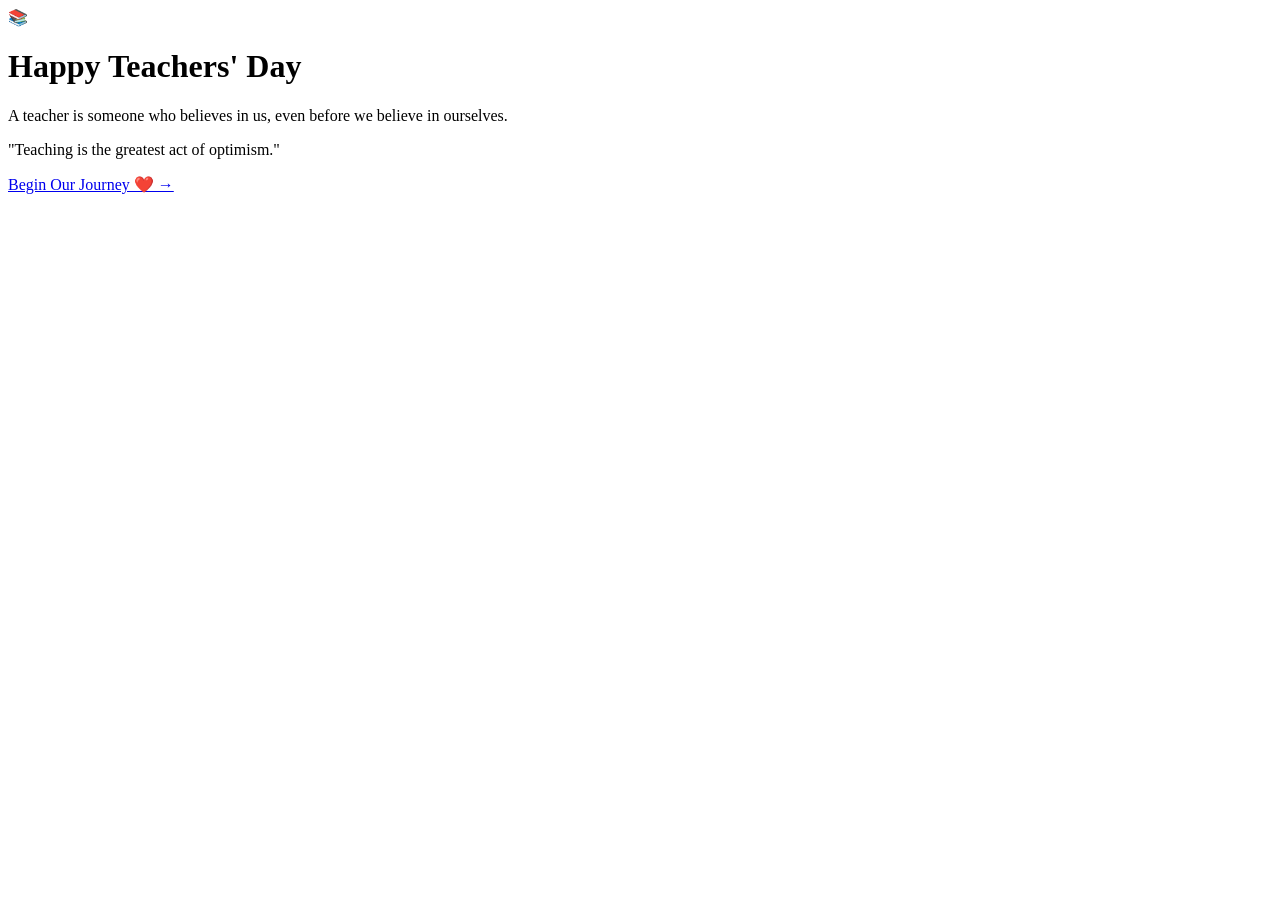
==== index.html @ b3c3014d "Create index.html" ====
<!DOCTYPE html>
<html lang="en">
<head>
    <meta charset="UTF-8">
    <meta name="viewport" content="width=device-width, initial-scale=1.0">
    <title>Happy Teachers' Day</title>
    <link rel="stylesheet" href="style.css">
</head>

<body class="welcome-page">

    <div class="particles"></div>

    <div class="container">
        <div class="book">📚</div>

        <h1>Happy Teachers' Day</h1>

        <p class="subtitle">
            A teacher is someone who believes in us,
            even before we believe in ourselves.
        </p>

        <div class="quote-box">
            <p>"Teaching is the greatest act of optimism."</p>
        </div>

        <a href="thankyou.html" class="btn">
            Begin Our Journey ❤️ →
        </a>
    </div>

</body>
</html>
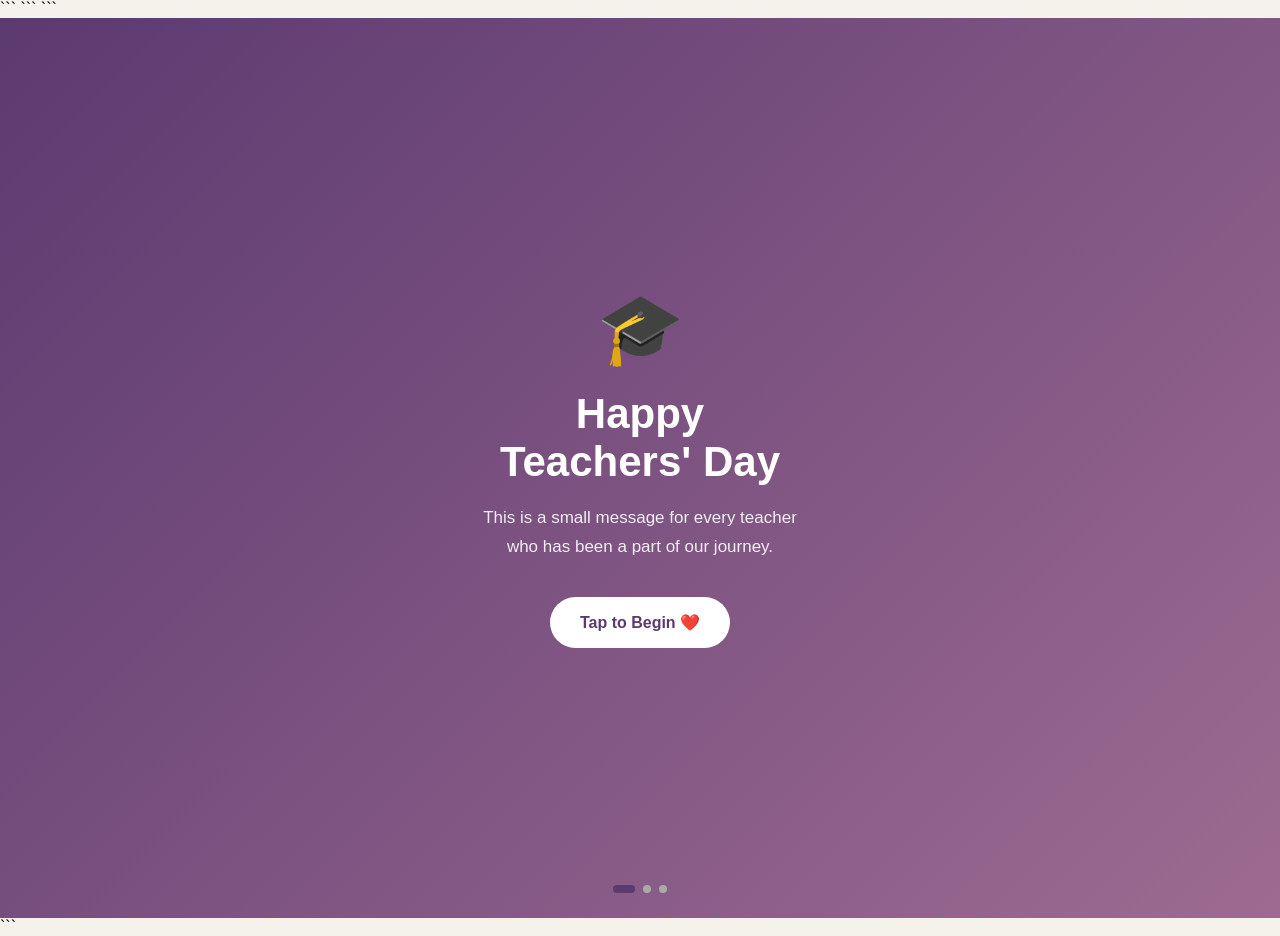
==== commit a87a743c: "Update index.html" ====
--- a/index.html
+++ b/index.html
@@ -1,34 +1,432 @@
 <!DOCTYPE html>
+
 <html lang="en">
 <head>
     <meta charset="UTF-8">
     <meta name="viewport" content="width=device-width, initial-scale=1.0">
-    <title>Happy Teachers' Day</title>
-    <link rel="stylesheet" href="style.css">
+
+```
+<title>Happy Teachers' Day ❤️</title>
+
+<style>
+    * {
+        margin: 0;
+        padding: 0;
+        box-sizing: border-box;
+    }
+
+    body {
+        font-family: Arial, sans-serif;
+        background: #f5f1eb;
+        overflow: hidden;
+    }
+
+    /* MAIN APP */
+    .app {
+        width: 100%;
+        height: 100vh;
+        height: 100dvh;
+        position: relative;
+        overflow: hidden;
+    }
+
+    /* EVERY SCREEN */
+    .screen {
+        position: absolute;
+        width: 100%;
+        height: 100%;
+        padding: 30px 22px;
+        display: none;
+        flex-direction: column;
+        justify-content: center;
+        align-items: center;
+        text-align: center;
+        animation: fadeIn 0.6s ease;
+    }
+
+    .screen.active {
+        display: flex;
+    }
+
+    @keyframes fadeIn {
+        from {
+            opacity: 0;
+            transform: translateX(25px);
+        }
+
+        to {
+            opacity: 1;
+            transform: translateX(0);
+        }
+    }
+
+    /* PAGE 1 */
+
+    #screen1 {
+        background: linear-gradient(135deg, #5b3a70, #9d6b91);
+        color: white;
+    }
+
+    .emoji {
+        font-size: 70px;
+        margin-bottom: 20px;
+        animation: floating 3s infinite ease-in-out;
+    }
+
+    @keyframes floating {
+        0%, 100% {
+            transform: translateY(0);
+        }
+
+        50% {
+            transform: translateY(-12px);
+        }
+    }
+
+    h1 {
+        font-size: 42px;
+        line-height: 1.15;
+        margin-bottom: 18px;
+    }
+
+    .subtitle {
+        font-size: 17px;
+        line-height: 1.7;
+        max-width: 340px;
+        opacity: 0.9;
+    }
+
+    /* BUTTON */
+
+    button {
+        border: none;
+        margin-top: 35px;
+        padding: 16px 30px;
+        border-radius: 50px;
+        font-size: 16px;
+        font-weight: bold;
+        cursor: pointer;
+        transition: 0.3s;
+    }
+
+    button:active {
+        transform: scale(0.95);
+    }
+
+    .start-btn {
+        background: white;
+        color: #5b3a70;
+    }
+
+    /* PAGE 2 */
+
+    #screen2 {
+        background: #fffaf5;
+        color: #2d2d2d;
+    }
+
+    #screen2 h1 {
+        font-size: 32px;
+    }
+
+    .memory-card {
+        width: 100%;
+        max-width: 380px;
+        background: white;
+        padding: 25px;
+        border-radius: 20px;
+        margin-top: 20px;
+        box-shadow: 0 8px 25px rgba(0,0,0,0.08);
+    }
+
+    .memory-icon {
+        font-size: 45px;
+        margin-bottom: 12px;
+    }
+
+    .memory-card h2 {
+        font-size: 23px;
+        margin-bottom: 12px;
+    }
+
+    .memory-card p {
+        font-size: 16px;
+        line-height: 1.6;
+        color: #666;
+    }
+
+    .next-btn {
+        background: #5b3a70;
+        color: white;
+    }
+
+    /* PAGE 3 */
+
+    #screen3 {
+        background: linear-gradient(160deg, #fff7ee, #f0d9c7);
+        color: #333;
+    }
+
+    .letter {
+        width: 100%;
+        max-width: 420px;
+        background: rgba(255,255,255,0.85);
+        padding: 28px 22px;
+        border-radius: 20px;
+        box-shadow: 0 10px 30px rgba(0,0,0,0.1);
+    }
+
+    .letter h2 {
+        font-size: 27px;
+        margin-bottom: 18px;
+        color: #5b3a70;
+    }
+
+    .letter p {
+        font-size: 15.5px;
+        line-height: 1.7;
+        margin-bottom: 15px;
+    }
+
+    .final-message {
+        font-weight: bold;
+        font-size: 18px !important;
+        color: #5b3a70;
+        margin-top: 20px;
+    }
+
+    /* NAVIGATION DOTS */
+
+    .dots {
+        position: absolute;
+        bottom: 25px;
+        display: flex;
+        gap: 8px;
+    }
+
+    .dot {
+        width: 8px;
+        height: 8px;
+        border-radius: 50%;
+        background: #aaa;
+    }
+
+    .dot.active-dot {
+        width: 22px;
+        border-radius: 10px;
+        background: #5b3a70;
+    }
+
+    /* MUSIC BUTTON */
+
+    .music-status {
+        position: absolute;
+        top: 20px;
+        right: 20px;
+        background: rgba(255,255,255,0.2);
+        padding: 8px 13px;
+        border-radius: 20px;
+        font-size: 13px;
+    }
+
+</style>
+```
+
 </head>
 
-<body class="welcome-page">
-
-    <div class="particles"></div>
-
-    <div class="container">
-        <div class="book">📚</div>
-
-        <h1>Happy Teachers' Day</h1>
+<body>
+
+```
+<!-- =========================
+     AUDIO FILE
+     FILE NAME: song.webm
+========================== -->
+
+<audio id="bgMusic" loop>
+    <source src="song.webm" type="audio/webm">
+    Your browser does not support audio.
+</audio>
+
+
+<div class="app">
+
+
+    <!-- =========================
+         SCREEN 1
+    ========================== -->
+
+    <section class="screen active" id="screen1">
+
+        <div class="emoji">🎓</div>
+
+        <h1>
+            Happy<br>
+            Teachers' Day
+        </h1>
 
         <p class="subtitle">
-            A teacher is someone who believes in us,
-            even before we believe in ourselves.
+            This is a small message for every teacher
+            who has been a part of our journey.
         </p>
 
-        <div class="quote-box">
-            <p>"Teaching is the greatest act of optimism."</p>
-        </div>
-
-        <a href="thankyou.html" class="btn">
-            Begin Our Journey ❤️ →
-        </a>
-    </div>
+        <button class="start-btn" onclick="startExperience()">
+            Tap to Begin ❤️
+        </button>
+
+        <div class="dots">
+            <div class="dot active-dot"></div>
+            <div class="dot"></div>
+            <div class="dot"></div>
+        </div>
+
+    </section>
+
+
+    <!-- =========================
+         SCREEN 2
+    ========================== -->
+
+    <section class="screen" id="screen2">
+
+        <div class="music-status">
+            🎵 Music Playing
+        </div>
+
+        <h1>Things We Remember</h1>
+
+        <div class="memory-card">
+
+            <div class="memory-icon">📚</div>
+
+            <h2>The Lessons</h2>
+
+            <p>
+                We may not remember every chapter,
+                every definition, or every answer.
+                But we remember the people who
+                helped us understand them.
+            </p>
+
+        </div>
+
+        <button class="next-btn" onclick="nextScreen()">
+            Continue →
+        </button>
+
+        <div class="dots">
+            <div class="dot"></div>
+            <div class="dot active-dot"></div>
+            <div class="dot"></div>
+        </div>
+
+    </section>
+
+
+    <!-- =========================
+         SCREEN 3
+    ========================== -->
+
+    <section class="screen" id="screen3">
+
+        <div class="music-status">
+            🎵 Music Playing
+        </div>
+
+        <div class="letter">
+
+            <h2>Dear Teachers, ❤️</h2>
+
+            <p>
+                In the middle of classes, assignments,
+                exams, attendance, and busy college days,
+                we don't always get the chance to say
+                thank you.
+            </p>
+
+            <p>
+                But every lesson, every correction,
+                every piece of advice, and every moment
+                of encouragement has played a part
+                in our journey.
+            </p>
+
+            <p>
+                Some lessons came from textbooks.
+                Others came simply from your experience,
+                patience, and guidance.
+            </p>
+
+            <p class="final-message">
+                Thank you for being a part of our journey.
+                🌸
+                <br><br>
+                Happy Teachers' Day to all our
+                wonderful teachers! ❤️
+            </p>
+
+            <p>
+                — With Respect & Gratitude,<br>
+                Your Students 🎓
+            </p>
+
+        </div>
+
+        <div class="dots">
+            <div class="dot"></div>
+            <div class="dot"></div>
+            <div class="dot active-dot"></div>
+        </div>
+
+    </section>
+
+
+</div>
+
+
+<!-- =========================
+     JAVASCRIPT
+========================== -->
+
+<script>
+
+    function startExperience() {
+
+        // GET AUDIO
+        const music = document.getElementById("bgMusic");
+
+        // START SONG
+        music.play()
+            .then(() => {
+                console.log("Music started successfully");
+            })
+            .catch(error => {
+                console.log("Music could not play:", error);
+            });
+
+
+        // CHANGE TO SCREEN 2
+        document.getElementById("screen1")
+            .classList.remove("active");
+
+        document.getElementById("screen2")
+            .classList.add("active");
+    }
+
+
+    function nextScreen() {
+
+        // CHANGE TO SCREEN 3
+
+        document.getElementById("screen2")
+            .classList.remove("active");
+
+        document.getElementById("screen3")
+            .classList.add("active");
+
+    }
+
+</script>
+```
 
 </body>
 </html>
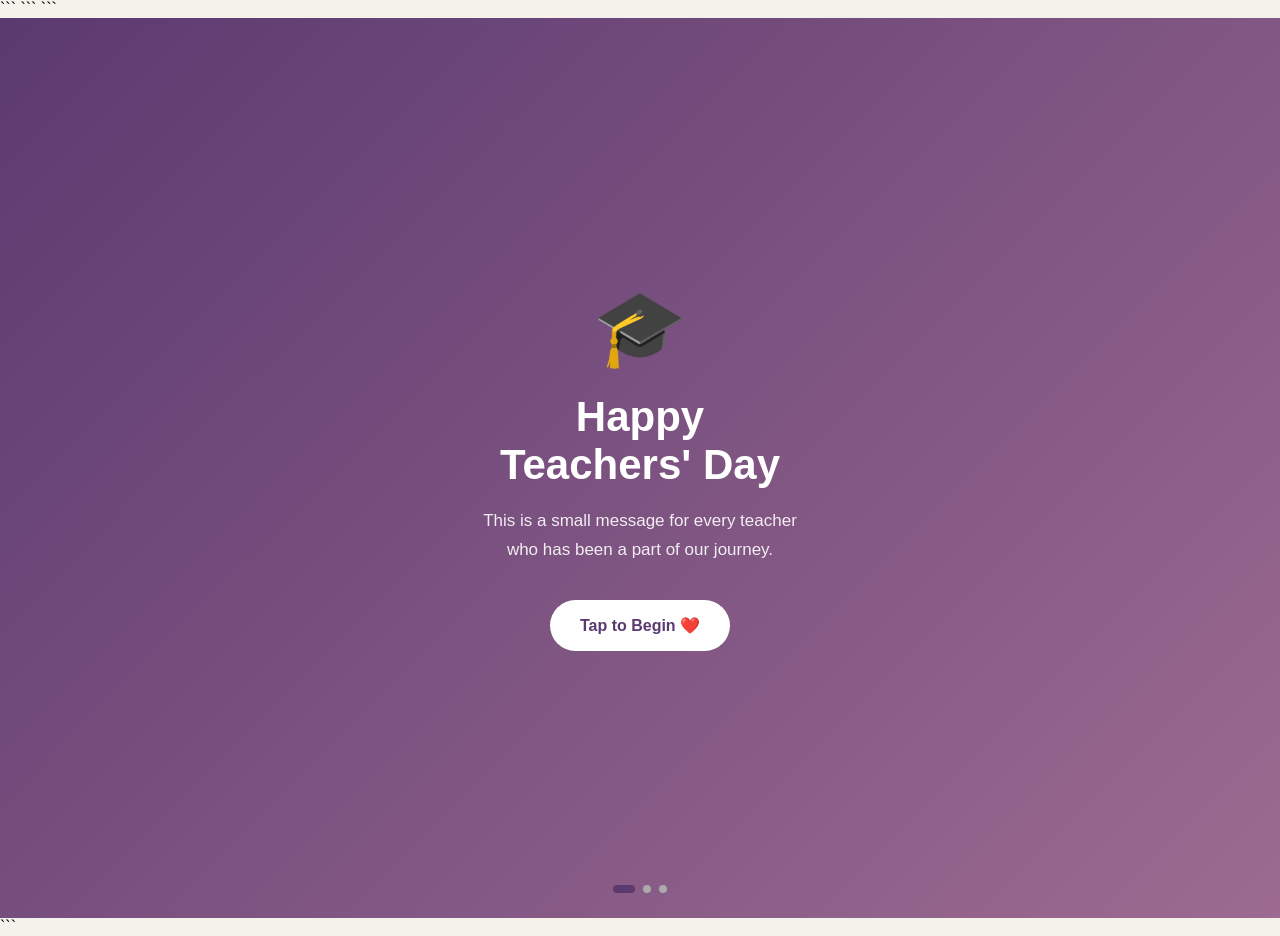
==== commit e086d347: "Update index.html" ====
--- a/index.html
+++ b/index.html
@@ -1,14 +1,18 @@
 <!DOCTYPE html>
 
 <html lang="en">
+
 <head>
     <meta charset="UTF-8">
-    <meta name="viewport" content="width=device-width, initial-scale=1.0">
 
 ```
+<meta name="viewport"
+    content="width=device-width, initial-scale=1.0">
+
 <title>Happy Teachers' Day ❤️</title>
 
 <style>
+
     * {
         margin: 0;
         padding: 0;
@@ -22,6 +26,7 @@
     }
 
     /* MAIN APP */
+
     .app {
         width: 100%;
         height: 100vh;
@@ -30,17 +35,22 @@
         overflow: hidden;
     }
 
-    /* EVERY SCREEN */
+    /* SCREENS */
+
     .screen {
         position: absolute;
         width: 100%;
         height: 100%;
         padding: 30px 22px;
+
         display: none;
+
         flex-direction: column;
         justify-content: center;
         align-items: center;
+
         text-align: center;
+
         animation: fadeIn 0.6s ease;
     }
 
@@ -48,185 +58,340 @@
         display: flex;
     }
 
+
+    /* SCREEN ANIMATION */
+
     @keyframes fadeIn {
+
         from {
             opacity: 0;
-            transform: translateX(25px);
+            transform: translateX(30px);
         }
 
         to {
             opacity: 1;
             transform: translateX(0);
         }
-    }
-
-    /* PAGE 1 */
+
+    }
+
+
+    /* =========================
+       SCREEN 1
+    ========================= */
 
     #screen1 {
-        background: linear-gradient(135deg, #5b3a70, #9d6b91);
+
+        background:
+            linear-gradient(
+                135deg,
+                #5b3a70,
+                #9d6b91
+            );
+
         color: white;
     }
 
+
     .emoji {
-        font-size: 70px;
+
+        font-size: 75px;
+
         margin-bottom: 20px;
-        animation: floating 3s infinite ease-in-out;
-    }
+
+        animation:
+            floating 3s infinite ease-in-out;
+
+    }
+
 
     @keyframes floating {
-        0%, 100% {
+
+        0%,
+        100% {
             transform: translateY(0);
         }
 
         50% {
-            transform: translateY(-12px);
+            transform: translateY(-15px);
         }
-    }
+
+    }
+
 
     h1 {
+
         font-size: 42px;
+
         line-height: 1.15;
+
         margin-bottom: 18px;
-    }
+
+    }
+
 
     .subtitle {
+
         font-size: 17px;
+
         line-height: 1.7;
+
         max-width: 340px;
+
         opacity: 0.9;
-    }
+
+    }
+
 
     /* BUTTON */
 
     button {
+
         border: none;
+
         margin-top: 35px;
+
         padding: 16px 30px;
+
         border-radius: 50px;
+
         font-size: 16px;
+
         font-weight: bold;
+
         cursor: pointer;
+
         transition: 0.3s;
-    }
+
+    }
+
 
     button:active {
+
         transform: scale(0.95);
-    }
+
+    }
+
 
     .start-btn {
+
         background: white;
+
         color: #5b3a70;
-    }
-
-    /* PAGE 2 */
+
+    }
+
+
+    /* =========================
+       SCREEN 2
+    ========================= */
 
     #screen2 {
+
         background: #fffaf5;
+
         color: #2d2d2d;
-    }
+
+    }
+
 
     #screen2 h1 {
+
         font-size: 32px;
-    }
+
+    }
+
 
     .memory-card {
+
         width: 100%;
+
         max-width: 380px;
+
         background: white;
+
         padding: 25px;
+
         border-radius: 20px;
+
         margin-top: 20px;
-        box-shadow: 0 8px 25px rgba(0,0,0,0.08);
-    }
+
+        box-shadow:
+            0 8px 25px
+            rgba(0, 0, 0, 0.08);
+
+    }
+
 
     .memory-icon {
-        font-size: 45px;
+
+        font-size: 48px;
+
         margin-bottom: 12px;
-    }
+
+    }
+
 
     .memory-card h2 {
+
         font-size: 23px;
+
         margin-bottom: 12px;
-    }
+
+    }
+
 
     .memory-card p {
+
         font-size: 16px;
+
         line-height: 1.6;
+
         color: #666;
-    }
+
+    }
+
 
     .next-btn {
+
         background: #5b3a70;
+
         color: white;
-    }
-
-    /* PAGE 3 */
+
+    }
+
+
+    /* =========================
+       SCREEN 3
+    ========================= */
 
     #screen3 {
-        background: linear-gradient(160deg, #fff7ee, #f0d9c7);
+
+        background:
+            linear-gradient(
+                160deg,
+                #fff7ee,
+                #f0d9c7
+            );
+
         color: #333;
-    }
+
+    }
+
 
     .letter {
+
         width: 100%;
+
         max-width: 420px;
-        background: rgba(255,255,255,0.85);
+
+        background:
+            rgba(255, 255, 255, 0.88);
+
         padding: 28px 22px;
+
         border-radius: 20px;
-        box-shadow: 0 10px 30px rgba(0,0,0,0.1);
-    }
+
+        box-shadow:
+            0 10px 30px
+            rgba(0, 0, 0, 0.1);
+
+    }
+
 
     .letter h2 {
+
         font-size: 27px;
+
         margin-bottom: 18px;
+
         color: #5b3a70;
-    }
+
+    }
+
 
     .letter p {
+
         font-size: 15.5px;
+
         line-height: 1.7;
+
         margin-bottom: 15px;
-    }
+
+    }
+
 
     .final-message {
+
         font-weight: bold;
+
         font-size: 18px !important;
+
         color: #5b3a70;
+
         margin-top: 20px;
-    }
+
+    }
+
 
     /* NAVIGATION DOTS */
 
     .dots {
+
         position: absolute;
+
         bottom: 25px;
+
         display: flex;
+
         gap: 8px;
-    }
+
+    }
+
 
     .dot {
+
         width: 8px;
+
         height: 8px;
+
         border-radius: 50%;
+
         background: #aaa;
-    }
-
-    .dot.active-dot {
+
+    }
+
+
+    .active-dot {
+
         width: 22px;
+
         border-radius: 10px;
+
         background: #5b3a70;
-    }
-
-    /* MUSIC BUTTON */
+
+    }
+
+
+    /* MUSIC STATUS */
 
     .music-status {
+
         position: absolute;
+
         top: 20px;
+
         right: 20px;
-        background: rgba(255,255,255,0.2);
+
+        background:
+            rgba(255, 255, 255, 0.25);
+
         padding: 8px 13px;
+
         border-radius: 20px;
+
         font-size: 13px;
+
     }
 
 </style>
@@ -238,15 +403,28 @@
 
 ```
 <!-- =========================
-     AUDIO FILE
-     FILE NAME: song.webm
+     BACKGROUND MUSIC
+
+     FILE NAME: song.mp3
+
+     IMPORTANT:
+     Upload song.mp3 to the
+     SAME GitHub repository
+     where index.html exists.
 ========================== -->
 
 <audio id="bgMusic" loop>
-    <source src="song.webm" type="audio/webm">
+
+    <source
+        src="song.mp3"
+        type="audio/mpeg">
+
     Your browser does not support audio.
+
 </audio>
 
+
+<!-- MAIN APP -->
 
 <div class="app">
 
@@ -255,132 +433,241 @@
          SCREEN 1
     ========================== -->
 
-    <section class="screen active" id="screen1">
-
-        <div class="emoji">🎓</div>
+    <section
+        class="screen active"
+        id="screen1">
+
+        <div class="emoji">
+            🎓
+        </div>
+
 
         <h1>
             Happy<br>
             Teachers' Day
         </h1>
 
+
         <p class="subtitle">
-            This is a small message for every teacher
-            who has been a part of our journey.
+
+            This is a small message
+            for every teacher who has
+            been a part of our journey.
+
         </p>
 
-        <button class="start-btn" onclick="startExperience()">
+
+        <!-- SONG STARTS HERE -->
+
+        <button
+            class="start-btn"
+            onclick="startExperience()">
+
             Tap to Begin ❤️
+
         </button>
 
+
         <div class="dots">
-            <div class="dot active-dot"></div>
+
+            <div
+                class="dot active-dot">
+            </div>
+
             <div class="dot"></div>
+
             <div class="dot"></div>
+
         </div>
 
     </section>
+
 
 
     <!-- =========================
          SCREEN 2
     ========================== -->
 
-    <section class="screen" id="screen2">
+    <section
+        class="screen"
+        id="screen2">
+
 
         <div class="music-status">
+
             🎵 Music Playing
+
         </div>
 
-        <h1>Things We Remember</h1>
+
+        <h1>
+
+            Things We Remember
+
+        </h1>
+
 
         <div class="memory-card">
 
-            <div class="memory-icon">📚</div>
-
-            <h2>The Lessons</h2>
+
+            <div class="memory-icon">
+
+                📚
+
+            </div>
+
+
+            <h2>
+
+                The Lessons
+
+            </h2>
+
 
             <p>
-                We may not remember every chapter,
-                every definition, or every answer.
-                But we remember the people who
-                helped us understand them.
+
+                We may not remember
+                every chapter, every definition,
+                or every answer.
+
+                But we remember the people
+                who helped us understand them.
+
             </p>
 
+
         </div>
 
-        <button class="next-btn" onclick="nextScreen()">
+
+        <button
+            class="next-btn"
+            onclick="nextScreen()">
+
             Continue →
+
         </button>
 
+
         <div class="dots">
+
             <div class="dot"></div>
-            <div class="dot active-dot"></div>
+
+            <div
+                class="dot active-dot">
+            </div>
+
             <div class="dot"></div>
+
         </div>
 
+
     </section>
+
 
 
     <!-- =========================
          SCREEN 3
     ========================== -->
 
-    <section class="screen" id="screen3">
+    <section
+        class="screen"
+        id="screen3">
+
 
         <div class="music-status">
+
             🎵 Music Playing
+
         </div>
 
+
         <div class="letter">
 
-            <h2>Dear Teachers, ❤️</h2>
+
+            <h2>
+
+                Dear Teachers, ❤️
+
+            </h2>
+
 
             <p>
-                In the middle of classes, assignments,
-                exams, attendance, and busy college days,
-                we don't always get the chance to say
-                thank you.
+
+                In the middle of classes,
+                assignments, exams, attendance,
+                and busy college days,
+                we don't always get the chance
+                to say thank you.
+
             </p>
 
+
             <p>
-                But every lesson, every correction,
-                every piece of advice, and every moment
-                of encouragement has played a part
-                in our journey.
+
+                But every lesson,
+                every correction,
+                every piece of advice,
+                and every moment of encouragement
+                has played a part in our journey.
+
             </p>
 
+
             <p>
+
                 Some lessons came from textbooks.
-                Others came simply from your experience,
+
+                Others came from your experience,
                 patience, and guidance.
+
             </p>
 
+
             <p class="final-message">
-                Thank you for being a part of our journey.
-                🌸
+
+                Thank you for being
+                a part of our journey. 🌸
+
                 <br><br>
-                Happy Teachers' Day to all our
-                wonderful teachers! ❤️
+
+                Happy Teachers' Day
+                to all our wonderful teachers! ❤️
+
             </p>
 
+
             <p>
-                — With Respect & Gratitude,<br>
+
+                — With Respect & Gratitude,
+
+                <br>
+
                 Your Students 🎓
+
             </p>
 
+
         </div>
 
+
         <div class="dots">
+
             <div class="dot"></div>
+
             <div class="dot"></div>
-            <div class="dot active-dot"></div>
+
+            <div
+                class="dot active-dot">
+            </div>
+
         </div>
 
+
     </section>
 
 
 </div>
+
 
 
 <!-- =========================
@@ -389,44 +676,81 @@
 
 <script>
 
+
     function startExperience() {
 
-        // GET AUDIO
-        const music = document.getElementById("bgMusic");
-
-        // START SONG
+
+        // GET SONG
+
+        const music =
+            document.getElementById(
+                "bgMusic"
+            );
+
+
+        // PLAY SONG
+
         music.play()
+
             .then(() => {
-                console.log("Music started successfully");
+
+                console.log(
+                    "Song started successfully!"
+                );
+
             })
+
             .catch(error => {
-                console.log("Music could not play:", error);
+
+                console.log(
+                    "Song could not play:",
+                    error
+                );
+
             });
 
 
-        // CHANGE TO SCREEN 2
-        document.getElementById("screen1")
-            .classList.remove("active");
-
-        document.getElementById("screen2")
-            .classList.add("active");
-    }
+        // CHANGE SCREEN 1 → SCREEN 2
+
+        document
+            .getElementById("screen1")
+            .classList
+            .remove("active");
+
+
+        document
+            .getElementById("screen2")
+            .classList
+            .add("active");
+
+
+    }
+
 
 
     function nextScreen() {
 
-        // CHANGE TO SCREEN 3
-
-        document.getElementById("screen2")
-            .classList.remove("active");
-
-        document.getElementById("screen3")
-            .classList.add("active");
-
-    }
+
+        // CHANGE SCREEN 2 → SCREEN 3
+
+        document
+            .getElementById("screen2")
+            .classList
+            .remove("active");
+
+
+        document
+            .getElementById("screen3")
+            .classList
+            .add("active");
+
+
+    }
+
 
 </script>
 ```
 
 </body>
+
 </html>
